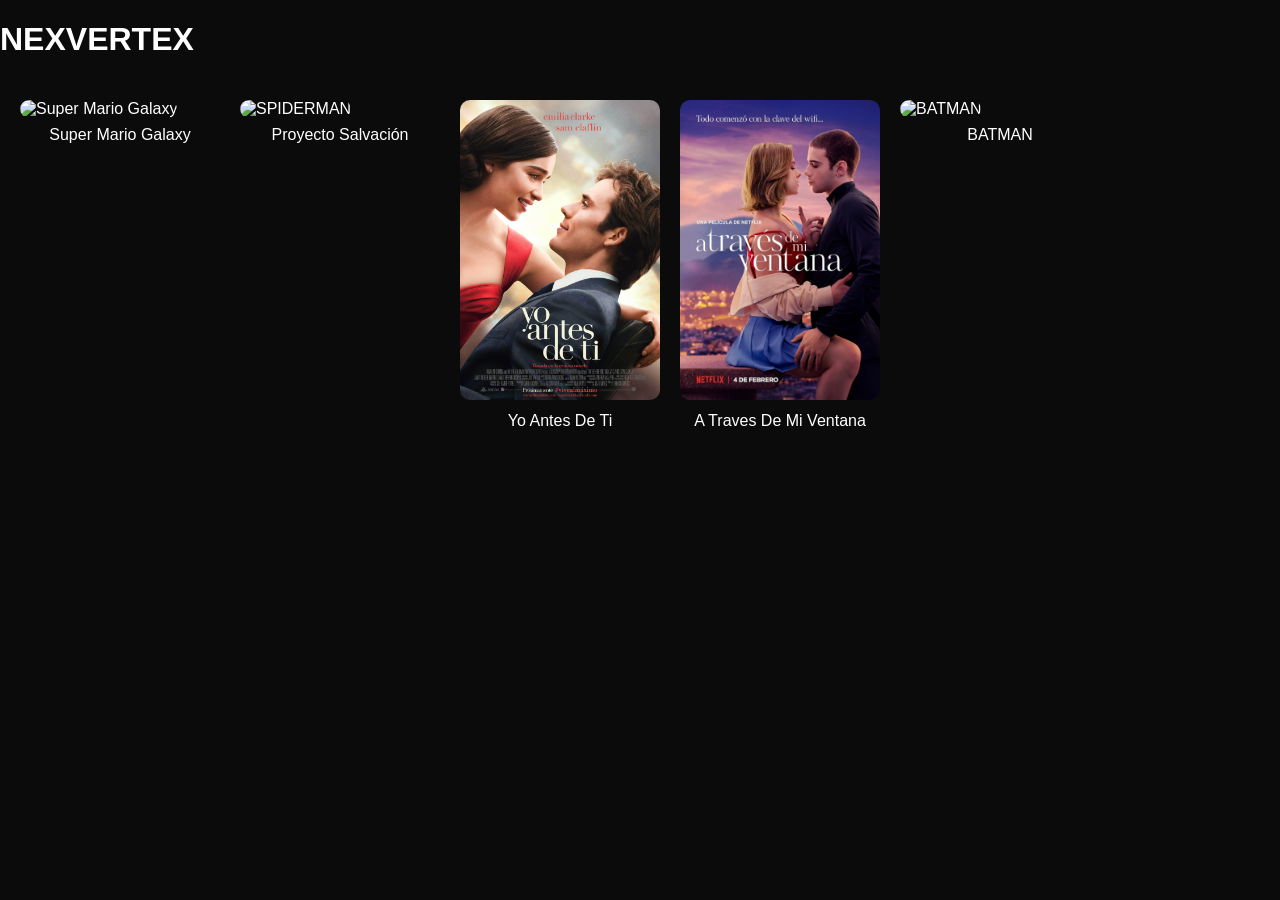
==== index.html @ b07de3d3 "Add files via upload" ====
<!DOCTYPE html>
<html lang="es">
<head>
  <meta charset="UTF-8">
  <title>NexVertex</title>
  <link rel="stylesheet" href="styles.css">
</head>
<body>

<header>
  <h1 class="logo">NEXVERTEX</h1>
</header>

<section class="movies">

  <div class="movie" onclick="goToDetail('supermario.png','Super Mario Galaxy')" tabindex="0">
    <img src="supermario.png" alt="Super Mario Galaxy">
    <p>Super Mario Galaxy</p>
  </div>

<div class="movie" onclick="goToDetail('proyecto.jpg','Proyecto Salvación')">
  <img src="proyecto.jpg" alt="SPIDERMAN">
  <p>Proyecto Salvación</p>
</div>

<div class="movie" onclick="goToDetail('antesdeti.jpg','Yo Antes de Ti')" tabindex="0">
    <img src="antesdeti.jpg" alt="Yo Antes De Ti">
    <p>Yo Antes De Ti</p>
  </div>

  <div class="movie" onclick="goToDetail('ventana.jpg','A Traves De Mi Ventana')" tabindex="0">
    <img src="ventana.jpg" alt="Yo Antes De Ti">
    <p>A Traves De Mi Ventana</p>
  </div>


  <div class="movie" onclick="goToDetail('batman.jpg','BATMAN')" tabindex="0">
    <img src="batman.jpg" alt="BATMAN">
    <p>BATMAN</p>
  </div>

</section>

<script>
function goToDetail(img, title) {
  localStorage.setItem("movieImg", img);
  localStorage.setItem("movieTitle", title);
  window.location.href = "detalle.html";
}
</script>

</body>
</html>
---- styles.css ----
body {
  margin: 0;
  font-family: 'Poppins', sans-serif;
  background: #0b0b0b;
  color: white;
  overflow-x: hidden;
}

/* HERO */
.hero {
  position: relative;
  width: 100%;
  height: 100vh;
  overflow: hidden;
}

/* VIDEO */
.bg-video {
  position: absolute;
  top: 50%;
  left: 50%;
  width: 120vw;
  height: 120vh;
  transform: translate(-50%, -50%);
  pointer-events: none;
  border: none;
  filter: brightness(0.4);
}

/* OVERLAY */
.overlay {
  position: absolute;
  top: 30%;
  left: 60px;
  z-index: 2;
  max-width: 500px;
}

.overlay h1 {
  font-size: 70px;
  margin-bottom: 15px;
}

/* INFO */
.info {
  display: flex;
  gap: 15px;
  margin-bottom: 10px;
  color: #ccc;
  font-size: 14px;
}

/* SINOPSIS */
.sinopsis {
  font-size: 15px;
  color: #ddd;
  margin-bottom: 20px;
  line-height: 1.5;
}

/* BOTONES */
.buttons {
  display: flex;
  gap: 10px;
}

/* PLAY */
.play {
  background: white;
  color: black;
  font-weight: bold;
  padding: 10px 25px;
  border-radius: 25px;
  border: none;
  cursor: pointer;
  transition: 0.3s;
}

.play i {
  margin-right: 8px;
}

.play:hover {
  background: #FF2E63;
  color: white;
}

/* ICONOS */
.icon {
  width: 45px;
  height: 45px;
  border-radius: 50%;
  background: rgba(255,255,255,0.1);
  color: white;
  border: 1px solid #555;
  font-size: 16px;
  cursor: pointer;
  transition: 0.3s;
}

.icon:hover {
  background: white;
  color: black;
}

/* ACTORES */
.actors {
  padding: 30px;
}

.actor-list {
  display: flex;
  gap: 10px;
}

.actor {
  background: #1a1a1a;
  padding: 15px;
  border-radius: 10px;
}

.player {
  position: absolute;
  top: 0;
  left: 0;
  width: 100%;
  height: 100%;
  display: none;
  z-index: 5;
}

.movies {
  display: flex;
  gap: 20px;
  padding: 20px;
}

.movie {
  width: 200px;
  cursor: pointer;
  transition: transform 0.3s;
}

.movie img {
  width: 100%;
  height: 300px;
  object-fit: cover;
  border-radius: 10px;
}

.movie p {
  text-align: center;
  margin-top: 8px;
}

.movie:hover {
  transform: scale(1.1);
}

/* BOTÓN SONIDO */
.icon i.fa-volume-high {
  font-size: 16px;
}

/* HOVER MÁS PRO */
.icon:hover {
  background: #FF2E63;
  color: white;
  border-color: #FF2E63;
}

.modal {
  position: fixed;
  top: 0;
  left: 0;
  width: 100%;
  height: 100%;
  background: black;
  display: none;
  justify-content: center;
  align-items: center;
  z-index: 999;
}

.modal-box {
  width: 400px;
  max-width: 90%;
}

.modal-header {
  display: flex;
  justify-content: space-between;
  margin-bottom: 20px;
}

.modal-header h2 {
  font-size: 14px;
  letter-spacing: 2px;
  color: #aaa;
}

.modal-header span {
  cursor: pointer;
}

.server-item {
  background: #111;
  padding: 15px;
  border-radius: 10px;
  margin-bottom: 10px;
  display: flex;
  justify-content: space-between;
  align-items: center;
  transition: 0.3s;
}

.server-item:hover {
  background: #1f1f1f;
}

.server-item p {
  margin: 0;
}

.server-item span {
  font-size: 12px;
  color: #888;
}
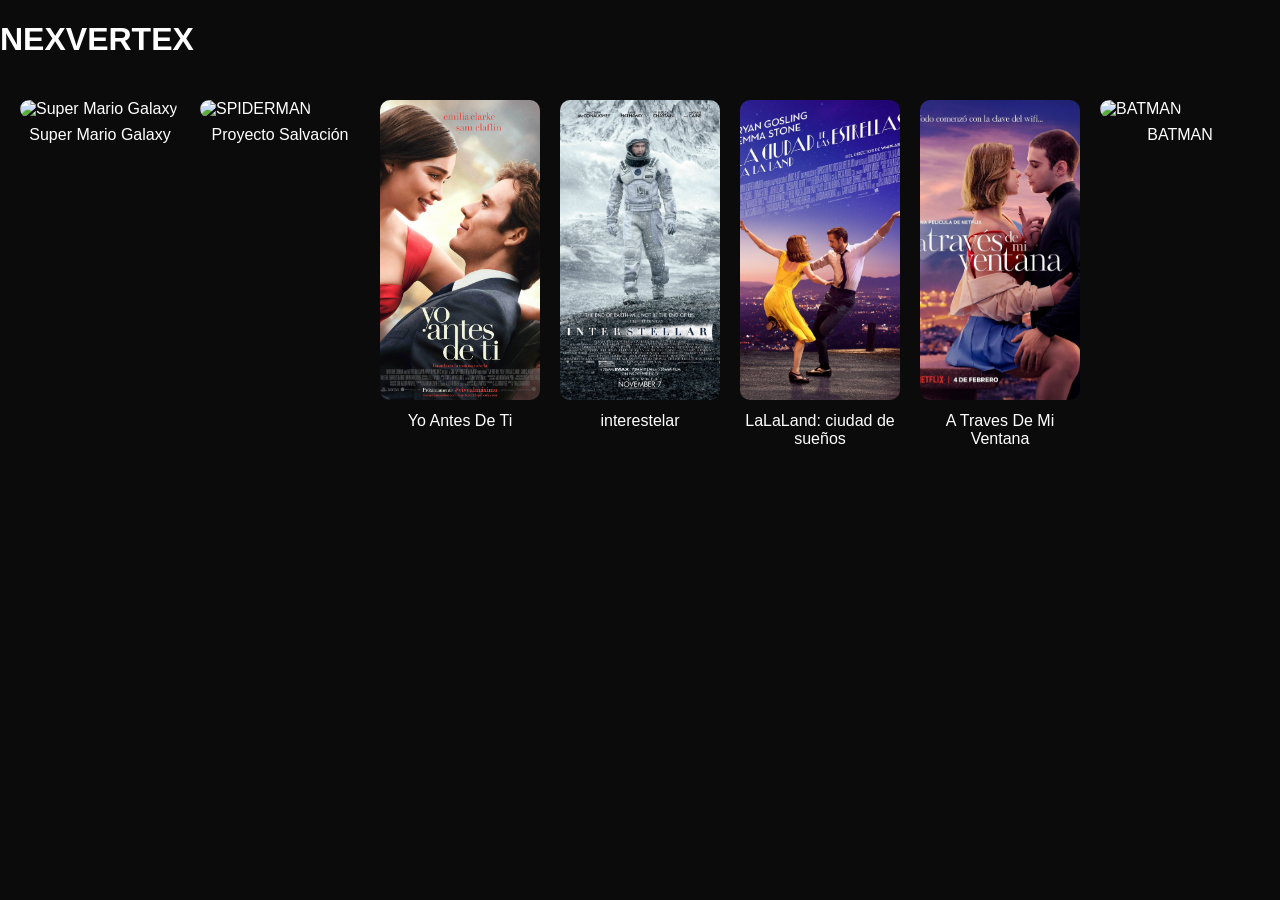
==== commit a07c6ae4: "Add files via upload" ====
--- a/index.html
+++ b/index.html
@@ -28,6 +28,18 @@
     <p>Yo Antes De Ti</p>
   </div>
 
+<div class="movie" onclick="goToDetail('inter.jpg','interestelar')" tabindex="0">
+    <img src="inter.jpg" alt="interestelar">
+    <p>interestelar</p>
+  </div>
+
+<div class="movie" onclick="goToDetail('lalaland.jpg','LaLaLand:ciudad de sueños')" tabindex="0">
+    <img src="lalaland.jpg" alt="interestelar">
+    <p>LaLaLand: ciudad de sueños</p>
+  </div>
+
+
+
   <div class="movie" onclick="goToDetail('ventana.jpg','A Traves De Mi Ventana')" tabindex="0">
     <img src="ventana.jpg" alt="Yo Antes De Ti">
     <p>A Traves De Mi Ventana</p>
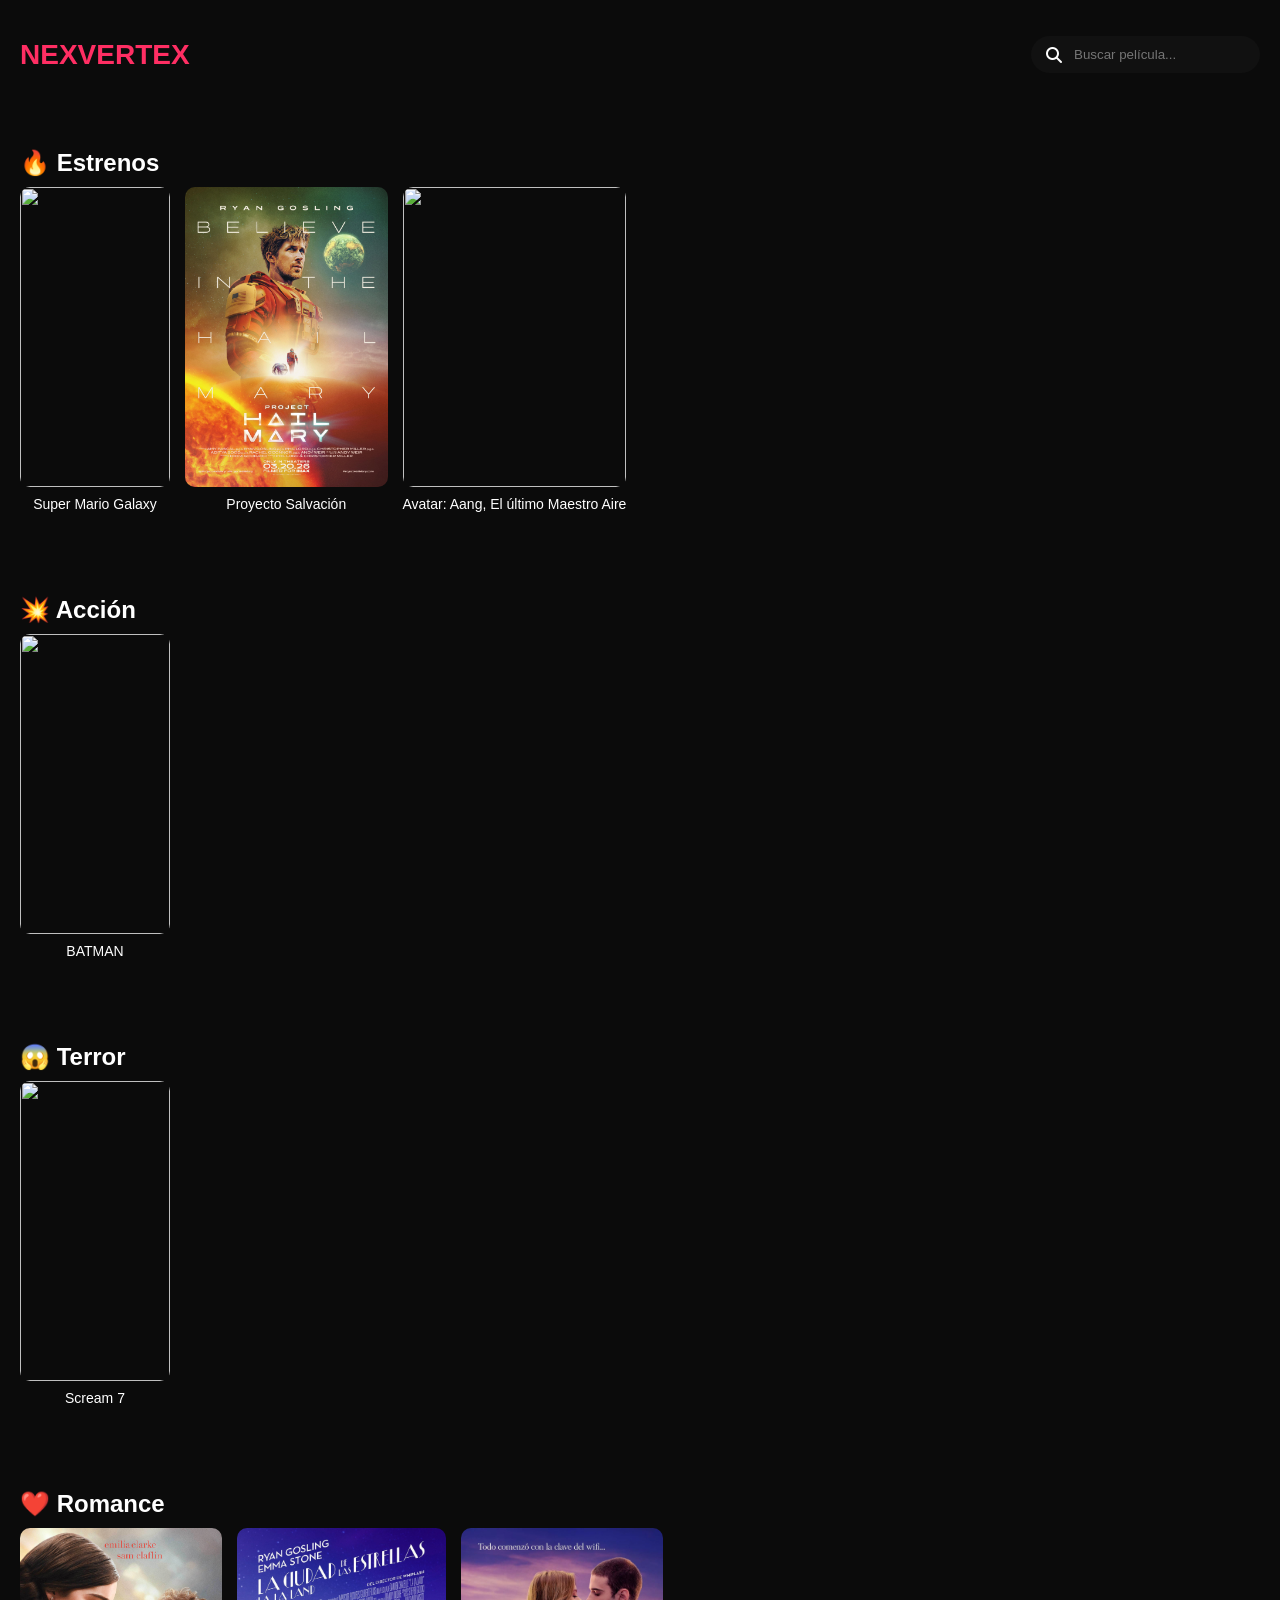
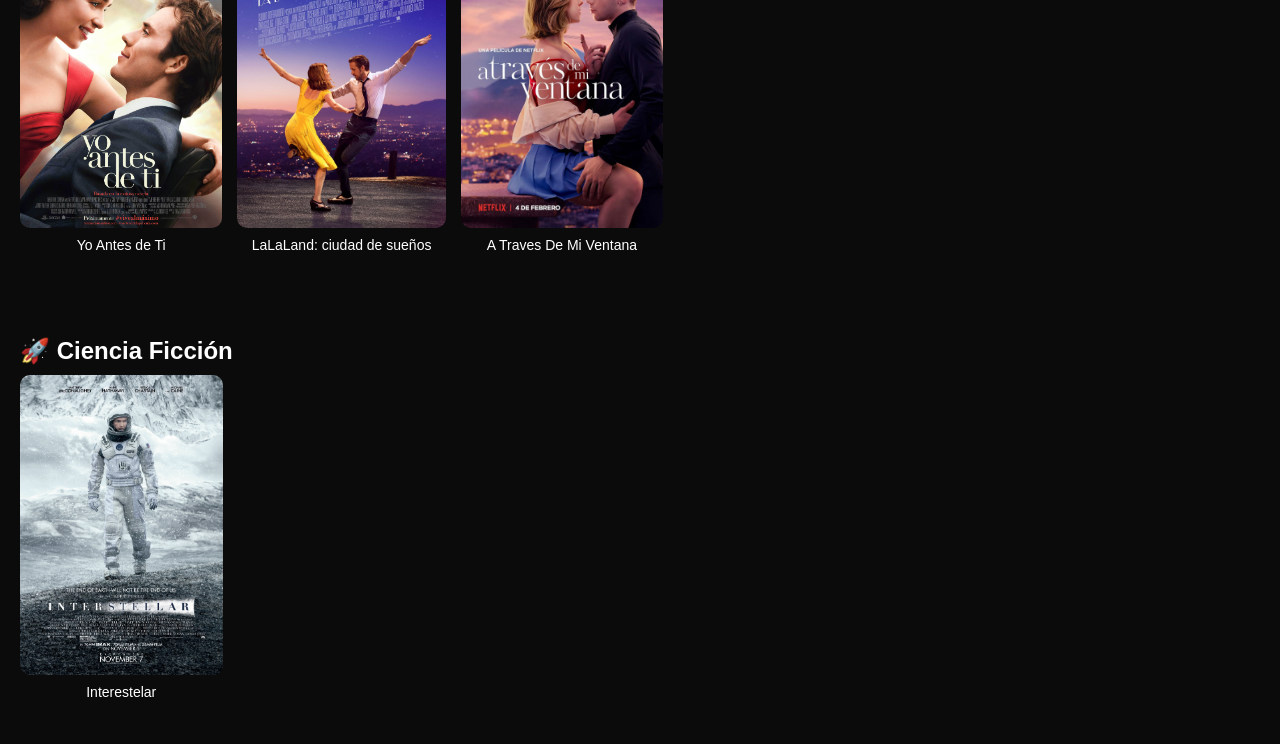
==== commit e9104202: "Add files via upload" ====
--- a/index.html
+++ b/index.html
@@ -4,53 +4,100 @@
   <meta charset="UTF-8">
   <title>NexVertex</title>
   <link rel="stylesheet" href="styles.css">
+  <link rel="stylesheet" href="https://cdnjs.cloudflare.com/ajax/libs/font-awesome/6.5.0/css/all.min.css">
 </head>
 <body>
 
-<header>
+<header class="navbar">
   <h1 class="logo">NEXVERTEX</h1>
+
+  <div class="search-box">
+    <i class="fa fa-search"></i>
+    <input type="text" id="search" placeholder="Buscar película...">
+  </div>
 </header>
 
-<section class="movies">
+<section class="category">
+  <h2>🔥 Estrenos</h2>
+  <div class="movies">
 
-  <div class="movie" onclick="goToDetail('supermario.png','Super Mario Galaxy')" tabindex="0">
-    <img src="supermario.png" alt="Super Mario Galaxy">
-    <p>Super Mario Galaxy</p>
-  </div>
+    <div class="movie" onclick="goToDetail('supermario.png','Super Mario Galaxy')">
+      <img src="supermario.png">
+      <p>Super Mario Galaxy</p>
+    </div>
 
-<div class="movie" onclick="goToDetail('proyecto.jpg','Proyecto Salvación')">
-  <img src="proyecto.jpg" alt="SPIDERMAN">
-  <p>Proyecto Salvación</p>
+    <div class="movie" onclick="goToDetail('proyecto.jpg','Proyecto Salvación')">
+      <img src="proyecto.jpg">
+      <p>Proyecto Salvación</p>
+    </div>
+
+    <div class="movie" onclick="goToDetail('avatar.jpg','Avatar: Aang, El último Maestro Aire')">
+  <img src="avatar.jpg">
+  <p>Avatar: Aang, El último Maestro Aire</p>
 </div>
 
-<div class="movie" onclick="goToDetail('antesdeti.jpg','Yo Antes de Ti')" tabindex="0">
-    <img src="antesdeti.jpg" alt="Yo Antes De Ti">
-    <p>Yo Antes De Ti</p>
+
   </div>
+</section>
 
-<div class="movie" onclick="goToDetail('inter.jpg','interestelar')" tabindex="0">
-    <img src="inter.jpg" alt="interestelar">
-    <p>interestelar</p>
+<section class="category">
+  <h2>💥 Acción</h2>
+  <div class="movies">
+
+    <div class="movie" onclick="goToDetail('batman.jpg','BATMAN')">
+      <img src="batman.jpg">
+      <p>BATMAN</p>
+    </div>
+
   </div>
+</section>
 
-<div class="movie" onclick="goToDetail('lalaland.jpg','LaLaLand:ciudad de sueños')" tabindex="0">
-    <img src="lalaland.jpg" alt="interestelar">
-    <p>LaLaLand: ciudad de sueños</p>
+<section class="category">
+  <h2>😱 Terror</h2>
+  <div class="movies">
+
+    <div class="movie" onclick="goToDetail('scream7.jpg','Scream 7')">
+      <img src="scream7.jpg">
+      <p>Scream 7</p>
+    </div>
+
   </div>
+</section>
 
 
+<section class="category">
+  <h2>❤️ Romance</h2>
+  <div class="movies">
 
-  <div class="movie" onclick="goToDetail('ventana.jpg','A Traves De Mi Ventana')" tabindex="0">
-    <img src="ventana.jpg" alt="Yo Antes De Ti">
-    <p>A Traves De Mi Ventana</p>
-  </div>
+    <div class="movie" onclick="goToDetail('antesdeti.jpg','Yo Antes de Ti')">
+      <img src="antesdeti.jpg">
+      <p>Yo Antes de Ti</p>
+    </div>
+
+<div class="movie" onclick="goToDetail('lalaland.jpg','LaLaLand:ciudad de sueños')">
+      <img src="lalaland.jpg">
+      <p>LaLaLand: ciudad de sueños</p>
+    </div>
 
 
-  <div class="movie" onclick="goToDetail('batman.jpg','BATMAN')" tabindex="0">
-    <img src="batman.jpg" alt="BATMAN">
-    <p>BATMAN</p>
+    <div class="movie" onclick="goToDetail('ventana.jpg','A Traves De Mi Ventana')">
+      <img src="ventana.jpg">
+      <p>A Traves De Mi Ventana</p>
+    </div>
+
   </div>
+</section>
 
+<section class="category">
+  <h2>🚀 Ciencia Ficción</h2>
+  <div class="movies">
+
+    <div class="movie" onclick="goToDetail('inter.jpg','interestelar')">
+      <img src="inter.jpg">
+      <p>Interestelar</p>
+    </div>
+
+  </div>
 </section>
 
 <script>
@@ -59,6 +106,18 @@
   localStorage.setItem("movieTitle", title);
   window.location.href = "detalle.html";
 }
+
+const search = document.getElementById("search");
+
+search.addEventListener("keyup", function() {
+  let filter = search.value.toLowerCase();
+  let movies = document.querySelectorAll(".movie");
+
+  movies.forEach(movie => {
+    let text = movie.innerText.toLowerCase();
+    movie.style.display = text.includes(filter) ? "block" : "none";
+  });
+});
 </script>
 
 </body>
--- a/styles.css
+++ b/styles.css
@@ -1,9 +1,40 @@
+/* GENERAL */
 body {
   margin: 0;
   font-family: 'Poppins', sans-serif;
   background: #0b0b0b;
   color: white;
   overflow-x: hidden;
+}
+
+/* NAVBAR */
+.navbar {
+  display: flex;
+  justify-content: space-between;
+  align-items: center;
+  padding: 20px;
+}
+
+.logo {
+  color: #ff2e63;
+  font-size: 28px;
+}
+
+/* BUSCADOR */
+.search-box {
+  background: #111;
+  padding: 10px 15px;
+  border-radius: 25px;
+  display: flex;
+  align-items: center;
+}
+
+.search-box input {
+  background: transparent;
+  border: none;
+  outline: none;
+  color: white;
+  margin-left: 10px;
 }
 
 /* HERO */
@@ -99,12 +130,14 @@
 }
 
 .icon:hover {
-  background: white;
-  color: black;
+  background: #FF2E63;
+  color: white;
+  border-color: #FF2E63;
 }
 
 /* ACTORES */
 .actors {
+  margin-top: 0;
   padding: 30px;
 }
 
@@ -119,6 +152,7 @@
   border-radius: 10px;
 }
 
+/* PLAYER */
 .player {
   position: absolute;
   top: 0;
@@ -129,16 +163,28 @@
   z-index: 5;
 }
 
+/* CATEGORÍAS */
+.category {
+  padding: 20px;
+}
+
+.category h2 {
+  margin-bottom: 10px;
+}
+
+/* MOVIES */
 .movies {
   display: flex;
-  gap: 20px;
-  padding: 20px;
-}
-
+  gap: 15px;
+  overflow-x: auto;
+  padding-bottom: 10px;
+}
+
+/* TARJETA */
 .movie {
-  width: 200px;
-  cursor: pointer;
-  transition: transform 0.3s;
+  min-width: 150px;
+  cursor: pointer;
+  transition: 0.3s;
 }
 
 .movie img {
@@ -148,27 +194,29 @@
   border-radius: 10px;
 }
 
+/* TEXTO */
 .movie p {
   text-align: center;
-  margin-top: 8px;
-}
-
+  margin-top: 5px;
+  font-size: 14px;
+}
+
+/* HOVER */
 .movie:hover {
   transform: scale(1.1);
 }
 
-/* BOTÓN SONIDO */
-.icon i.fa-volume-high {
-  font-size: 16px;
-}
-
-/* HOVER MÁS PRO */
-.icon:hover {
-  background: #FF2E63;
-  color: white;
-  border-color: #FF2E63;
-}
-
+/* SCROLL */
+.movies::-webkit-scrollbar {
+  height: 6px;
+}
+
+.movies::-webkit-scrollbar-thumb {
+  background: #ff2e63;
+  border-radius: 10px;
+}
+
+/* MODAL SERVIDORES */
 .modal {
   position: fixed;
   top: 0;
